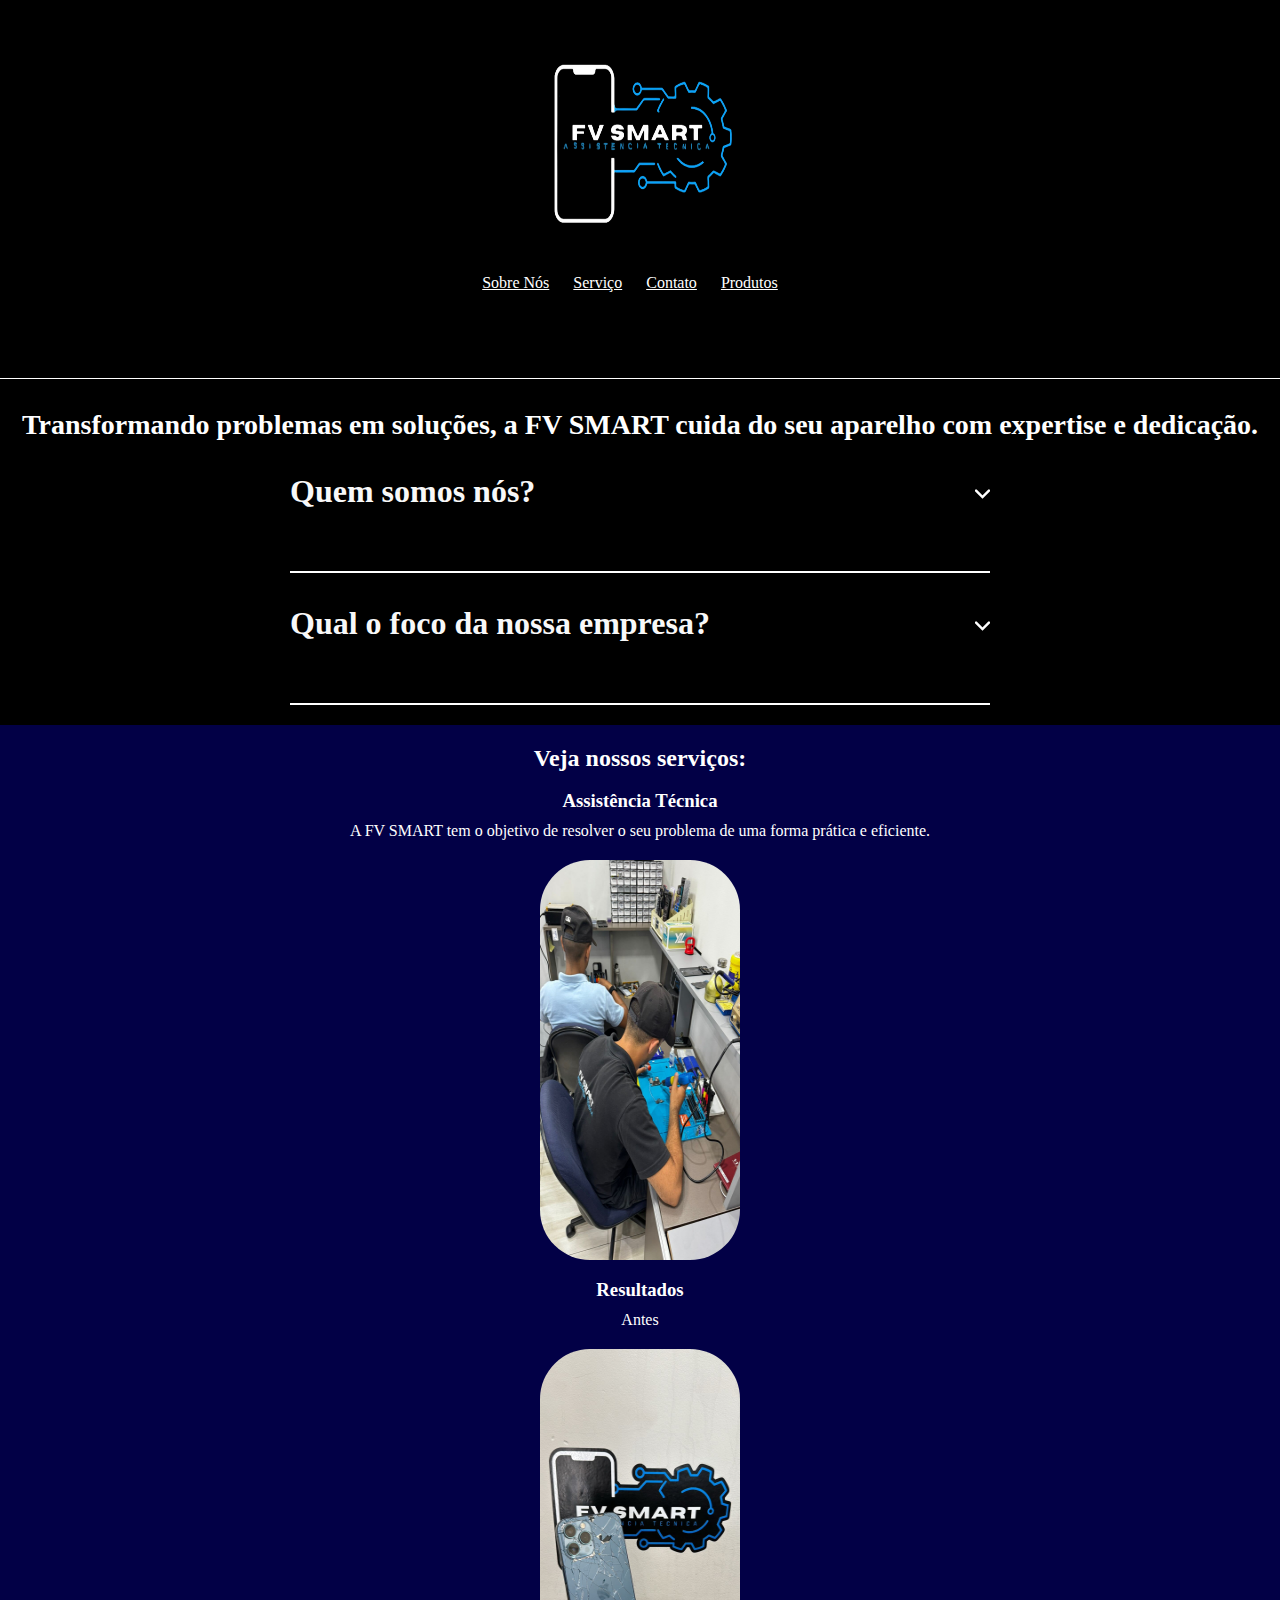
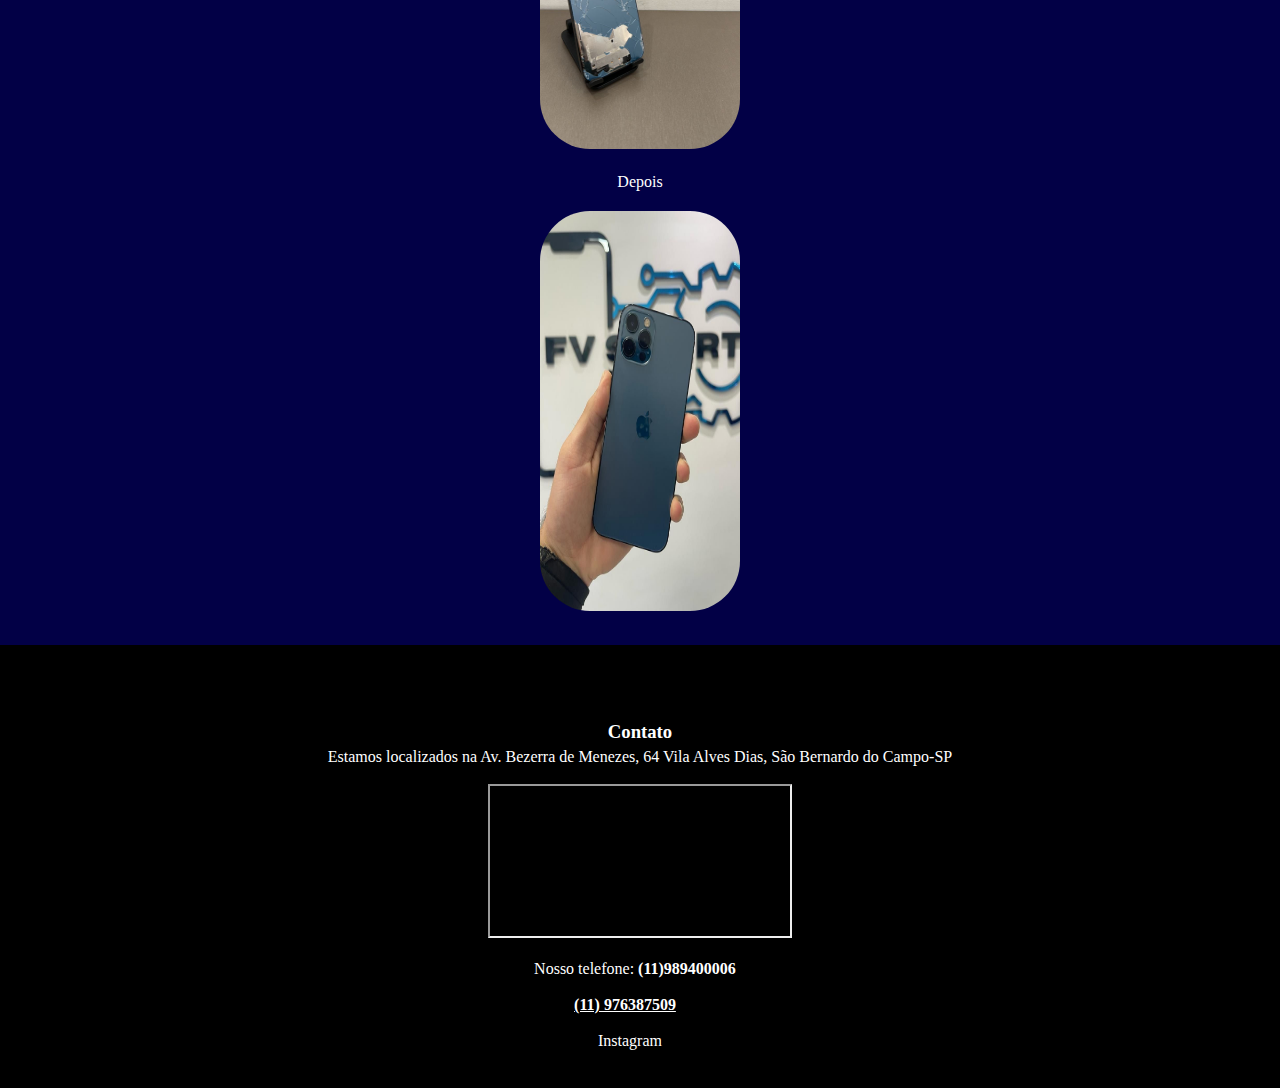
==== index.html @ 4a10a8ff "Atualizar o index.html" ====
<!DOCTYPE html>
<html lang="pt-br">
    <head>
        <meta charset="UTF-8">
        <meta name="viewport" content="width=device-width, initial-scale=1.0">
        <meta name="description" content="A melhor padaria da região!">
        <title> Fv SMART</title>
        <link rel="stylesheet" href="estilo.css">
    </head>
    <link rel="stylesheet" href="https://cdnjs.cloudflare.com/ajax/libs/font-awesome/6.2.1/css/all.min.css" integrity="sha512-MV7K8+y+gLIBoVD59lQIYicR65iaqukzvf/nwasF0nqhPay5w/9lJmVM2hMDcnK1OnMGCdVK+iQrJ7lzPJQd1w==" crossorigin="anonymous" referrerpolicy="no-referrer" />
    <link rel="stylesheet" href="https://fontawesome.com/icons/envelopes-bulk?f=classic&s=solid" integrity="sha512-MV7K8+y+gLIBoVD59lQIYicR65iaqukzvf/nwasF0nqhPay5w/9lJmVM2hMDcnK1OnMGCdVK+iQrJ7lzPJQd1w==" crossorigin="anonymous" referrerpolicy="no-referrer" />
    <body>

        <div class="header">
            <img src="imagem/logo_n.png" alt="logo" class="logo">
            <p>
                <a href="#sobre">Sobre Nós</a>
                <a href="#serviço">Serviço</a>
                <a href="#contato">Contato</a>
                <a href="./prod.html">Produtos<a>
            </p>
        </div>

        <div id="sobre">
            
                <section>
                        <h1>Transformando problemas em soluções, a FV SMART cuida do seu aparelho com expertise e dedicação.</h1>
                    </div>
                      <div class="faq">
                      <div class="question">
                          <h3>Quem somos nós?</h3>
                          <svg width="15" height="10" viewBox="0 0  42 25">
                              <path  
                              d="M3 3L21 21L39 3"
                              stroke="white"
                              stroke-width="7"
                              stroke-linecap="round"
                              />
                              </svg>
                      </div>
                      <div class="answer">
                        <p>FV smart é uma empresa de assistência técnica, onde estamos preparados e dispostos a atender a necessidade do nosso cliente, com profissionais especializados, equipamentos e ferramentas da melhor qualidade do mercado!</p>
                        <br>
                      </div>
                      </div>
                      
                      <div class="faq">
                        <div class="question">
                            <h3>Qual o foco da nossa empresa?</h3>
                            <svg width="15" height="10" viewBox="0 0  42 25">
                                <path  
                                d="M3 3L21 21L39 3"
                                stroke="white"
                                stroke-width="7"
                                stroke-linecap="round"
                                />
                                </svg>
                        </div>
                        <div class="answer">
                          <p>Nossa empresa prioriza atender a necessidade do nosso cliente, visando a qualidade e compromisso, pois estamos aqui para realizar sonhos e até cocertar-los 🔬. </p>
                          <br>
                        </div>
                        </div>
                </section></h1>
        </div>

        <div id="serviço">
            <h2>Veja nossos serviços:</h2><br>
            <h3>Assistência Técnica</h3>
            <p>A FV SMART tem o objetivo de resolver o seu problema de uma forma prática e eficiente.</p>
            <div class="acd">
            <img src="imagem/trab1.jpg"  class="acd">
        </div>
            <div class="acd">
                <h3>Resultados
            </h3>
                <p> Antes</p>
                <img src="imagem/antes.png"  class="acd">
                <p> Depois<p>
                <img src="imagem/depois.png"  class="acd">
            </div>
            
        </div>

        <div id="contato">
            <h3>Contato</h3>
            <p>Estamos localizados na Av. Bezerra de Menezes, 64 Vila Alves Dias, São Bernardo do Campo-SP  </p> <br> 
                <iframe src="https://www.google.com/maps/embed?pb=!1m14!1m8!1m3!1d3652.8738125416!2d-46.58580017089844!3d-23.71619987487793!3m2!1i1024!2i768!4f13.1!3m3!1m2!1s0x94ce43c57c3898e7%3A0x2863aeef475003f!2sFV%20Smart%20Assist%C3%AAncia%20T%C3%A9cnica%20e%20Acess%C3%B3rios!5e0!3m2!1spt-BR!2sbr!4v1692829363973!5m2!1spt-BR!2sbr"></iframe><br><br>
            <p>Nosso telefone: <span>(11)989400006  </span>  <a href="https://api.whatsapp.com/send/?phone=5511989400006&text=Ola+FV+SMART+Assistência+Técnica&type=phone_number&app_absent=0" target="_blank"><i class="fa-brands fa-whatsapp" style="color: #63E6BE;"></i>
               <br><br>
               <span>(11) 976387509</span><a href="https://api.whatsapp.com/send/?phone=5511976387509&text=Ola+FV+SMART+Assistência+Técnica&type=phone_number&app_absent=0" target="_blank"><i class="fa-brands fa-whatsapp" style="color: #63E6BE;"></i></i></a>
            </p><br>
            <p>Instagram <a href="https://www.instagram.com/fv_smart/"target="_blank"><i class="fa-brands fa-instagram" style="color: #db2448;"></i></a></p><br>

    </body>
    <script src="JS/sobre.js"></script>
</html>
---- estilo.css ----
* {
    padding: 0;
    margin: 0;
   
 }

body {
    margin: 0;
    background-color: #000000;
    font-family: Tahoma;
}
@media (max-width: 600px){
    .body{
      max-width: 300px;
    }
}


div{
    
    margin: 20px auto;
    text-align: center;
    /* border: solid; */
    color: #fff;
}
@media (max-width: 600px){
    div{
      max-width: 300px;
    }
}

.header img{
    width: 300px;
    
}

a{
    padding: 10px;
    color: rgb(255, 255, 255);
    margin-bottom: 50px;
}

h1{
    padding-top: 30px;
    margin-top: 30px;
    margin-bottom: 0;
    font-size: 28px;
    border-top: 1px solid #fff;
}

#sobre h2{
    font-size: 24px;
    font-weight: normal;
    margin: 10px 10px 15px 10px;
    color: rgb(255, 255, 255);
}

#sobre img{
    width: inherit;
}

#sobre h2{
    color: #ffffff;
}

#serviço{
    background-color: #020046;
    color: #fff;
    padding: 20px 0px 10px 0px;
}

#serviço img{
    width: 200px;
}

#serviço p{
   
    line-height: 28px;
}

img{
    border-radius: 2px;
}

h3{
    margin-bottom: 5px;
}

span{
    font-weight: bold;
}
.contato{
    background-color: #020046;
}
.logo{
   
    height: 250px;
    width: 400px;
    ;}
    @media (max-width: 600px){
      .logo{
        height: 250px;
        width: 600px;
      }
 }
 .title {
    font-size: 3rem;
    margin: 8rem 10rem;
    color: #fff;
    display: flex;
    flex-direction: column;
    align-items: center;

    
}
.faq{
    max-width: 700px;
    margin-top: 2rem;
    padding-bottom: 1rem;
    border-bottom: 2px solid rgb(255, 255, 255);
    cursor: pointer;
    align-items: center; }
    @media (max-width: 600px){
        .faq{
          max-width: 200px;
        }
}

.question{
    display: flex;
    justify-content: space-between;
    align-items: center;
    color: #f8f8f8;}
    @media (max-width: 600px){
        .question{
          max-width: 200px;
        }
}

.question h3{
    font-size: 2.0rem;
}
.answer {
max-height: 0;
overflow: hidden;
transform: max-height 1.4s ease;
color: #f8f8f8;
align-items: center;}
@media (max-width: 600px){
    .answer{
      max-width: 300px;
      align-items: center;
    }

}
.answer p{
    padding-top: 1rem;
    line-height: 1.6;
    font-size: 1.4rem;
    align-items: center;
    left: -5%;

}

.faq.active .answer
{
    max-height: 1000px;
    animation: fade 1s ease-in-out;
}

.faq.active svg
{
    transform: rotate(180deg);
}
svg
{
transition: transform 0.5s ease-in;
}

@keyframes fade{
    from{
        opacity: 0;
        transform: translateY(-10px);
    }
    to{
        opacity: 1;
        transform: translateY(0px);
    }
}
@keyframes fade{
    from{
        opacity: 0;
        transform: translateY(-10px);
    }
    to{
        opacity: 1;
        transform: translateY(0px);
    }
}
.acd{
    max-width: 540px;
    height: max-content;
    display: table-cell;
    flex-wrap: wrap;
    justify-content: space-between;
    margin: 15px auto;
    border-radius: 10px;
    display: inline;
    
 }
 
 .acd img{
    height: 400px;
    width: 600px;
    border-radius: 50px;
    justify-content: space-between;
 }
    @media (max-width: 600px){
       .acd img{
          height: 400px;
    border-radius: 80px;
    width: 500px;
       }
 }
 .treinador_info_midia{
    width: 50%;
    padding: 12px 0;
    display: flex;
    justify-content: space-around;
    margin: 0 auto;
    font-size: 1.2rem;
    
}
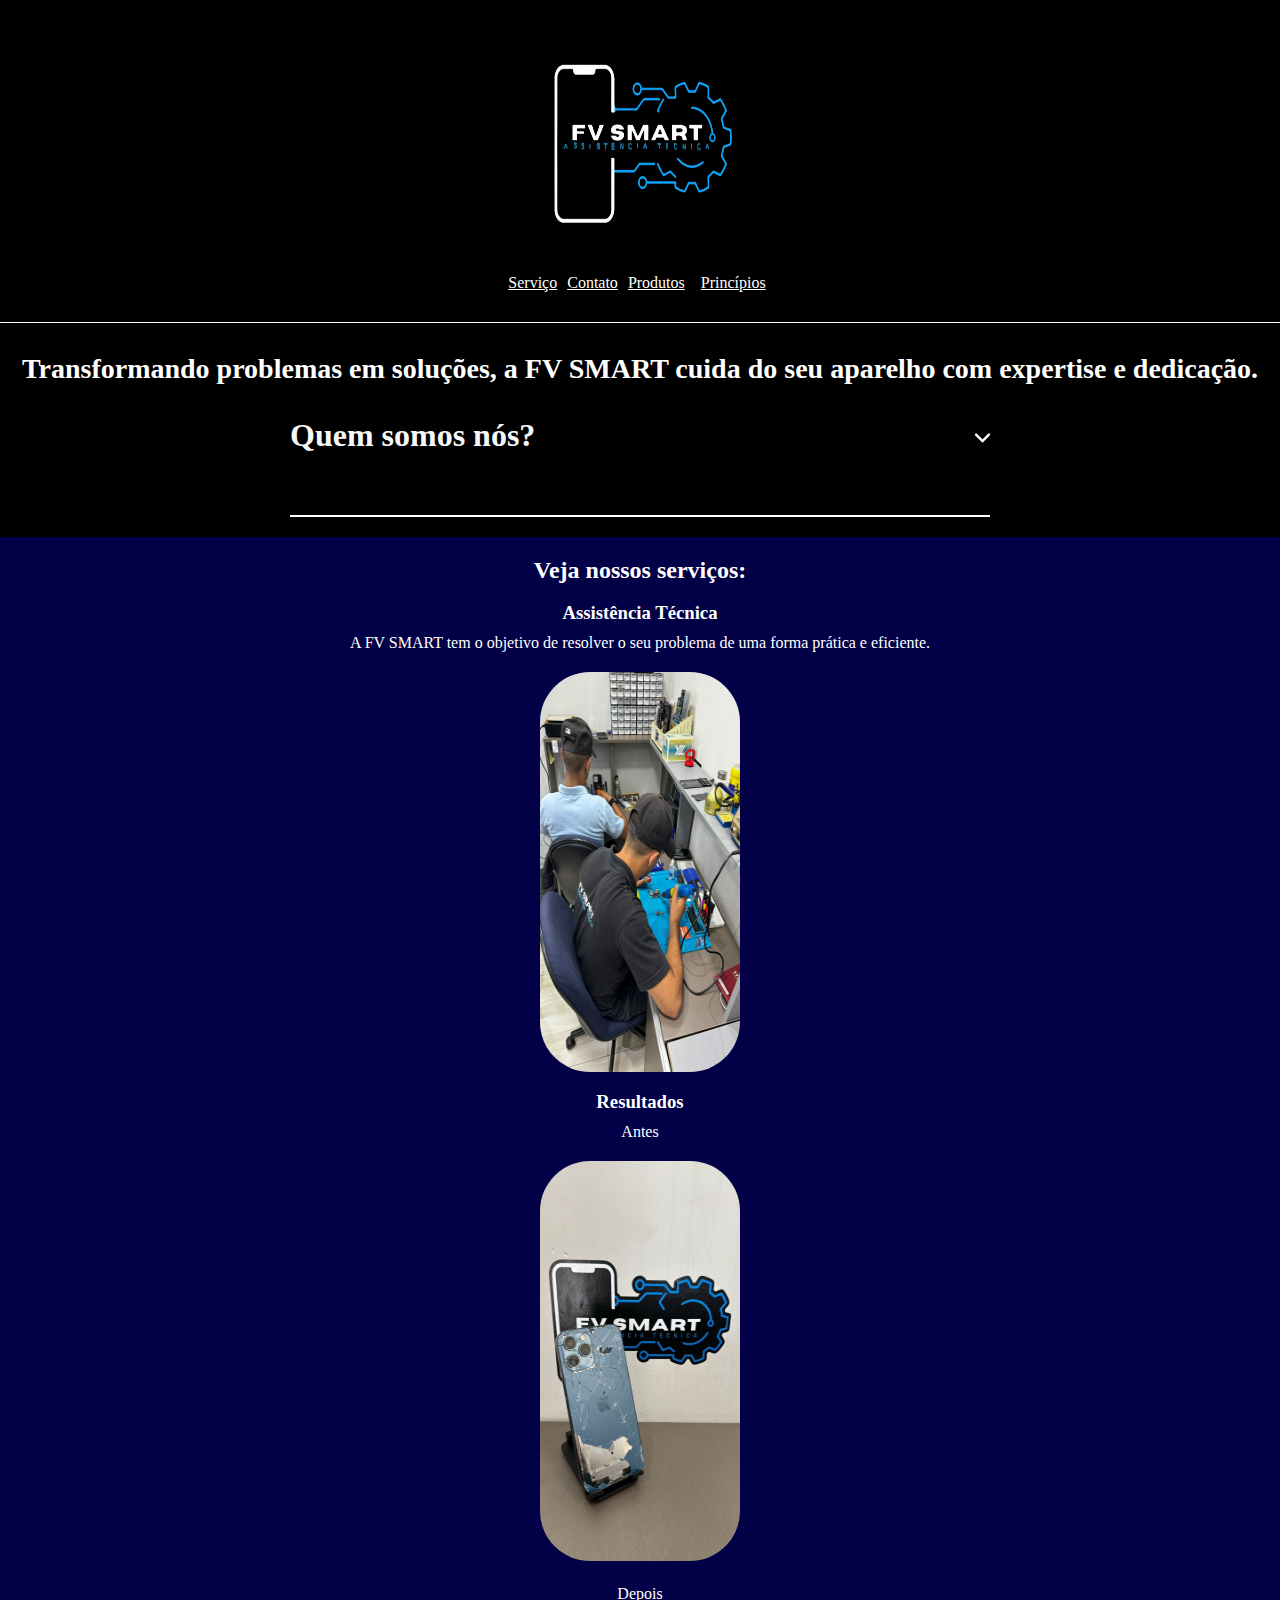
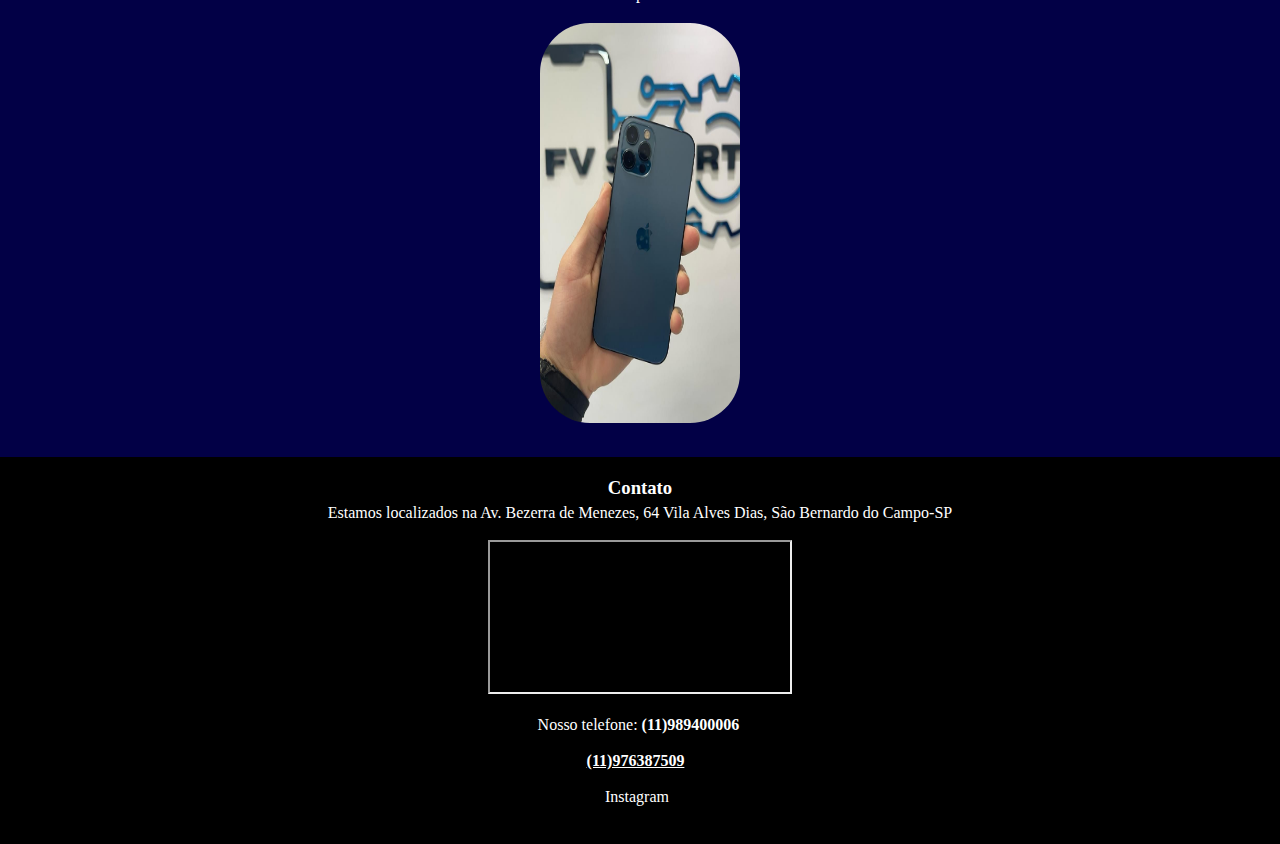
==== commit 7780b144: "Update index.html" ====
--- a/index.html
+++ b/index.html
@@ -14,10 +14,11 @@
         <div class="header">
             <img src="imagem/logo_n.png" alt="logo" class="logo">
             <p>
-                <a href="#sobre">Sobre Nós</a>
+                
                 <a href="#serviço">Serviço</a>
-                <a href="#contato">Contato</a>
-                <a href="./prod.html">Produtos<a>
+                <a href="#contato">Contato</a>
+              <a href="prod.html">Produtos<a>
+                <a href="prin.html">Princípios<a></a>
             </p>
         </div>
 
@@ -44,21 +45,7 @@
                       </div>
                       </div>
                       
-                      <div class="faq">
-                        <div class="question">
-                            <h3>Qual o foco da nossa empresa?</h3>
-                            <svg width="15" height="10" viewBox="0 0  42 25">
-                                <path  
-                                d="M3 3L21 21L39 3"
-                                stroke="white"
-                                stroke-width="7"
-                                stroke-linecap="round"
-                                />
-                                </svg>
-                        </div>
-                        <div class="answer">
-                          <p>Nossa empresa prioriza atender a necessidade do nosso cliente, visando a qualidade e compromisso, pois estamos aqui para realizar sonhos e até cocertar-los 🔬. </p>
-                          <br>
+                      
                         </div>
                         </div>
                 </section></h1>
@@ -88,11 +75,10 @@
                 <iframe src="https://www.google.com/maps/embed?pb=!1m14!1m8!1m3!1d3652.8738125416!2d-46.58580017089844!3d-23.71619987487793!3m2!1i1024!2i768!4f13.1!3m3!1m2!1s0x94ce43c57c3898e7%3A0x2863aeef475003f!2sFV%20Smart%20Assist%C3%AAncia%20T%C3%A9cnica%20e%20Acess%C3%B3rios!5e0!3m2!1spt-BR!2sbr!4v1692829363973!5m2!1spt-BR!2sbr"></iframe><br><br>
             <p>Nosso telefone: <span>(11)989400006  </span>  <a href="https://api.whatsapp.com/send/?phone=5511989400006&text=Ola+FV+SMART+Assistência+Técnica&type=phone_number&app_absent=0" target="_blank"><i class="fa-brands fa-whatsapp" style="color: #63E6BE;"></i>
                <br><br>
-               <span>(11) 976387509</span><a href="https://api.whatsapp.com/send/?phone=5511976387509&text=Ola+FV+SMART+Assistência+Técnica&type=phone_number&app_absent=0" target="_blank"><i class="fa-brands fa-whatsapp" style="color: #63E6BE;"></i></i></a>
+               <span>(11)976387509</span> <a href="https://api.whatsapp.com/send/?phone=5511976387509&text=Ola+FV+SMART+Assistência+Técnica&type=phone_number&app_absent=0" target="_blank"><i class="fa-brands fa-whatsapp" style="color: #63E6BE;"></i></i></a>
             </p><br>
             <p>Instagram <a href="https://www.instagram.com/fv_smart/"target="_blank"><i class="fa-brands fa-instagram" style="color: #db2448;"></i></a></p><br>
 
     </body>
     <script src="JS/sobre.js"></script>
 </html>
-
--- a/estilo.css
+++ b/estilo.css
@@ -7,7 +7,7 @@
 body {
     margin: 0;
     background-color: #000000;
-    font-family: Tahoma;
+    font-family: Montserrat;
 }
 @media (max-width: 600px){
     .body{
@@ -35,11 +35,10 @@
 }
 
 a{
-    padding: 10px;
+    padding: 3px;
     color: rgb(255, 255, 255);
     margin-bottom: 50px;
 }
-
 h1{
     padding-top: 30px;
     margin-top: 30px;
@@ -50,7 +49,8 @@
 
 #sobre h2{
     font-size: 24px;
-    font-weight: normal;
+    font-weight: normal;
+font-family: Montserrat;
     margin: 10px 10px 15px 10px;
     color: rgb(255, 255, 255);
 }
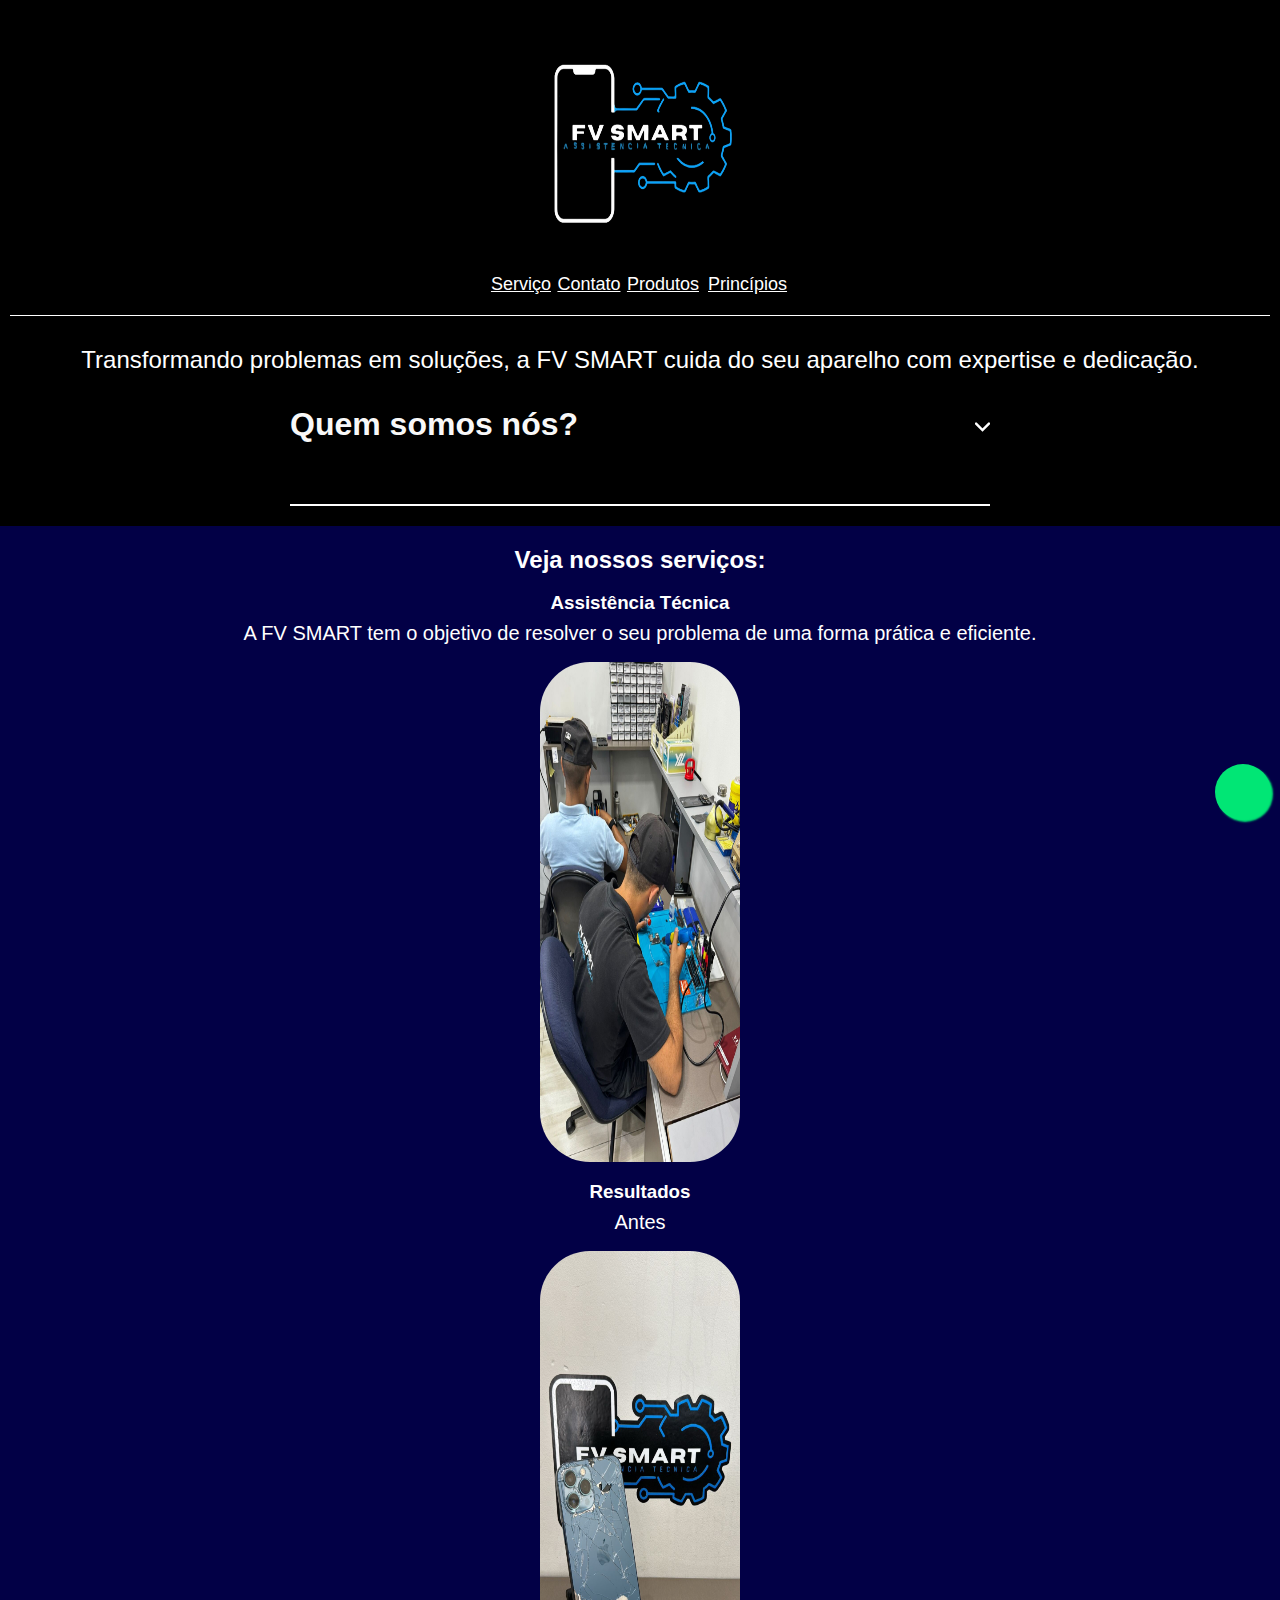
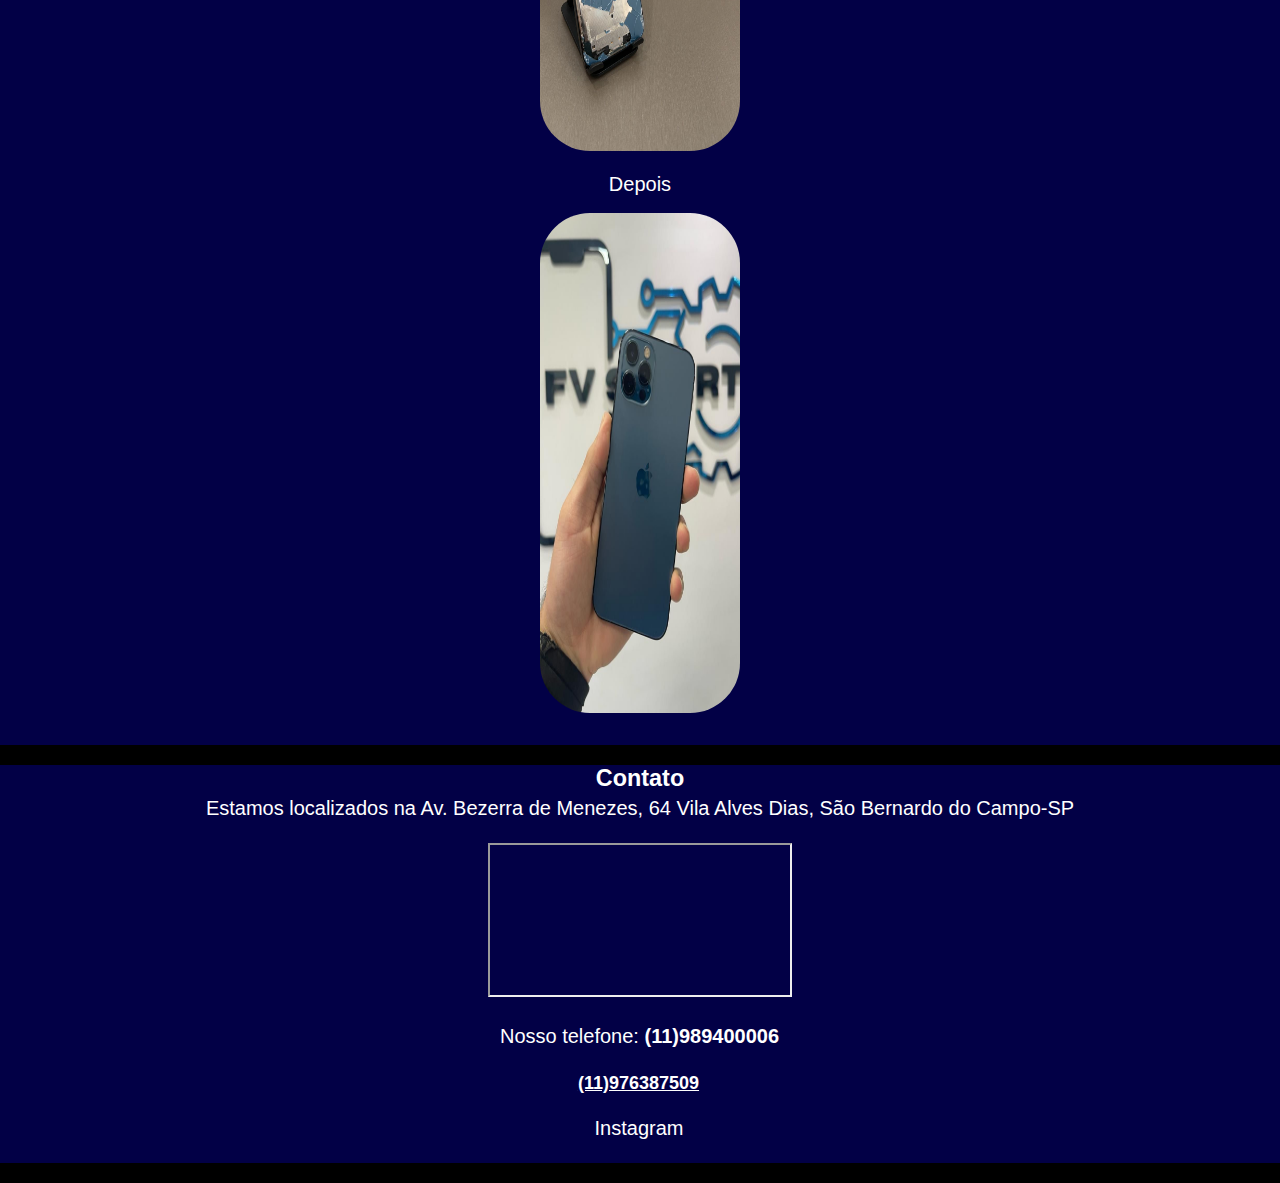
==== commit 61a1464b: "Update index.html" ====
--- a/index.html
+++ b/index.html
@@ -8,6 +8,7 @@
         <link rel="stylesheet" href="estilo.css">
     </head>
     <link rel="stylesheet" href="https://cdnjs.cloudflare.com/ajax/libs/font-awesome/6.2.1/css/all.min.css" integrity="sha512-MV7K8+y+gLIBoVD59lQIYicR65iaqukzvf/nwasF0nqhPay5w/9lJmVM2hMDcnK1OnMGCdVK+iQrJ7lzPJQd1w==" crossorigin="anonymous" referrerpolicy="no-referrer" />
+    
     <link rel="stylesheet" href="https://fontawesome.com/icons/envelopes-bulk?f=classic&s=solid" integrity="sha512-MV7K8+y+gLIBoVD59lQIYicR65iaqukzvf/nwasF0nqhPay5w/9lJmVM2hMDcnK1OnMGCdVK+iQrJ7lzPJQd1w==" crossorigin="anonymous" referrerpolicy="no-referrer" />
     <body>
 
@@ -68,6 +69,19 @@
             </div>
             
         </div>
+        <div class="buttonzap">
+            <a href='https://api.whatsapp.com/send/?phone=5511989400006&text=Ola+FV+SMART+Assistência+Técnica&type=phone_number&app_absent=0'class="icon" target='_blank'><i class="fab fa-whatsapp"></i></a>
+          </div>
+
+
+
+
+            </a>
+
+        </div>
+
+
+
 
         <div id="contato">
             <h3>Contato</h3>
--- a/estilo.css
+++ b/estilo.css
@@ -7,7 +7,8 @@
 body {
     margin: 0;
     background-color: #000000;
-    font-family: Montserrat;
+    font-family: Montserrat, "Open Sans", Helvetica, Arial, sans-serif;
+
 }
 @media (max-width: 600px){
     .body{
@@ -22,7 +23,9 @@
     text-align: center;
     /* border: solid; */
     color: #fff;
-}
+    font-family: Montserrat, "Open Sans", Helvetica, Arial, sans-serif;
+}
+
 @media (max-width: 600px){
     div{
       max-width: 300px;
@@ -35,9 +38,12 @@
 }
 
 a{
-    padding: 3px;
+    padding: 1px;
     color: rgb(255, 255, 255);
-    margin-bottom: 50px;
+    margin-bottom: 20px;
+    font-size: 18px;
+    font-family: Montserrat, "Open Sans", Helvetica, Arial, sans-serif;
+
 }
 h1{
     padding-top: 30px;
@@ -45,14 +51,17 @@
     margin-bottom: 0;
     font-size: 28px;
     border-top: 1px solid #fff;
-}
-
-#sobre h2{
+    font-family: Montserrat, "Open Sans", Helvetica, Arial, sans-serif;
+}
+
+
+#sobre h1{
     font-size: 24px;
-    font-weight: normal;
-font-family: Montserrat;
+    font-weight: normal;
     margin: 10px 10px 15px 10px;
     color: rgb(255, 255, 255);
+    font-family: Montserrat, "Open Sans", Helvetica, Arial, sans-serif;
+
 }
 
 #sobre img{
@@ -61,21 +70,27 @@
 
 #sobre h2{
     color: #ffffff;
+    font-family: Montserrat, "Open Sans", Helvetica, Arial, sans-serif;
 }
 
 #serviço{
     background-color: #020046;
     color: #fff;
     padding: 20px 0px 10px 0px;
+    font-family: Montserrat, "Open Sans", Helvetica, Arial, sans-serif;
 }
 
 #serviço img{
-    width: 200px;
-}
+    width: 600px;}
+    #serviço img{
+        width: 200px;
+     }
+
 
 #serviço p{
-   
+    font-family: Montserrat, "Open Sans", Helvetica, Arial, sans-serif;
     line-height: 28px;
+    font-size: 20px;
 }
 
 img{
@@ -89,8 +104,11 @@
 span{
     font-weight: bold;
 }
-.contato{
+
+#contato{
     background-color: #020046;
+    font-family: Montserrat, "Open Sans", Helvetica, Arial, sans-serif;
+    font-size: 20px;
 }
 .logo{
    
@@ -110,6 +128,7 @@
     display: flex;
     flex-direction: column;
     align-items: center;
+    font-family: Montserrat, "Open Sans", Helvetica, Arial, sans-serif;
 
     
 }
@@ -119,7 +138,8 @@
     padding-bottom: 1rem;
     border-bottom: 2px solid rgb(255, 255, 255);
     cursor: pointer;
-    align-items: center; }
+    align-items: center; 
+    font-family: Montserrat, "Open Sans", Helvetica, Arial, sans-serif;}
     @media (max-width: 600px){
         .faq{
           max-width: 200px;
@@ -130,7 +150,8 @@
     display: flex;
     justify-content: space-between;
     align-items: center;
-    color: #f8f8f8;}
+    color: #f8f8f8;
+    font-family: Montserrat, "Open Sans", Helvetica, Arial, sans-serif;}
     @media (max-width: 600px){
         .question{
           max-width: 200px;
@@ -139,6 +160,7 @@
 
 .question h3{
     font-size: 2.0rem;
+    font-family: Montserrat, "Open Sans", Helvetica, Arial, sans-serif;     
 }
 .answer {
 max-height: 0;
@@ -210,7 +232,7 @@
  }
  
  .acd img{
-    height: 400px;
+    height: 500px;
     width: 600px;
     border-radius: 50px;
     justify-content: space-between;
@@ -231,3 +253,317 @@
     font-size: 1.2rem;
     
 }
+
+
+
+.icon {
+    position: fixed;
+    bottom: 60px;
+    right: 9px;
+    font-size: 30px;
+    background-color: #01e675;
+    color: #ffffff;
+    border-radius: 50%;
+    padding: 3px;
+    width: 50px;
+    height: 50px;
+    text-align: center;
+    text-decoration: none;
+    z-index: 100;
+    box-shadow: 2px 2px 2px #01e675;
+  }
+  
+  .icon .fab{
+    padding-top: 9px;
+  }
+  
+  .icon:hover{
+    background-color: #01e675;
+    color: #029e3b;
+    font-weight: 900;
+    box-shadow: 2px 2px 20px #5fe690;
+  }* {
+    padding: 0;
+    margin: 0;
+   
+ }
+
+body {
+    margin: 0;
+    background-color: #000000;
+    font-family: Montserrat, "Open Sans", Helvetica, Arial, sans-serif;
+
+}
+@media (max-width: 600px){
+    .body{
+      max-width: 300px;
+    }
+}
+
+
+div{
+    
+    margin: 20px auto;
+    text-align: center;
+    /* border: solid; */
+    color: #fff;
+    font-family: Montserrat, "Open Sans", Helvetica, Arial, sans-serif;
+}
+
+@media (max-width: 600px){
+    div{
+      max-width: 300px;
+    }
+}
+
+.header img{
+    width: 300px;
+    
+}
+
+a{
+    padding: 1px;
+    color: rgb(255, 255, 255);
+    margin-bottom: 20px;
+    font-size: 18px;
+    font-family: Montserrat, "Open Sans", Helvetica, Arial, sans-serif;
+
+}
+h1{
+    padding-top: 30px;
+    margin-top: 30px;
+    margin-bottom: 0;
+    font-size: 28px;
+    border-top: 1px solid #fff;
+    font-family: Montserrat, "Open Sans", Helvetica, Arial, sans-serif;
+}
+
+
+#sobre h1{
+    font-size: 24px;
+    font-weight: normal;
+    margin: 10px 10px 15px 10px;
+    color: rgb(255, 255, 255);
+    font-family: Montserrat, "Open Sans", Helvetica, Arial, sans-serif;
+
+}
+
+#sobre img{
+    width: inherit;
+}
+
+#sobre h2{
+    color: #ffffff;
+    font-family: Montserrat, "Open Sans", Helvetica, Arial, sans-serif;
+}
+
+#serviço{
+    background-color: #020046;
+    color: #fff;
+    padding: 20px 0px 10px 0px;
+    font-family: Montserrat, "Open Sans", Helvetica, Arial, sans-serif;
+}
+
+#serviço img{
+    width: 600px;}
+    #serviço img{
+        width: 200px;
+     }
+
+
+#serviço p{
+    font-family: Montserrat, "Open Sans", Helvetica, Arial, sans-serif;
+    line-height: 28px;
+    font-size: 20px;
+}
+
+img{
+    border-radius: 2px;
+}
+
+h3{
+    margin-bottom: 5px;
+}
+
+span{
+    font-weight: bold;
+}
+
+#contato{
+    background-color: #020046;
+    font-family: Montserrat, "Open Sans", Helvetica, Arial, sans-serif;
+    font-size: 20px;
+}
+.logo{
+   
+    height: 250px;
+    width: 400px;
+    ;}
+    @media (max-width: 600px){
+      .logo{
+        height: 250px;
+        width: 600px;
+      }
+ }
+ .title {
+    font-size: 3rem;
+    margin: 8rem 10rem;
+    color: #fff;
+    display: flex;
+    flex-direction: column;
+    align-items: center;
+    font-family: Montserrat, "Open Sans", Helvetica, Arial, sans-serif;
+
+    
+}
+.faq{
+    max-width: 700px;
+    margin-top: 2rem;
+    padding-bottom: 1rem;
+    border-bottom: 2px solid rgb(255, 255, 255);
+    cursor: pointer;
+    align-items: center; 
+    font-family: Montserrat, "Open Sans", Helvetica, Arial, sans-serif;}
+    @media (max-width: 600px){
+        .faq{
+          max-width: 200px;
+        }
+}
+
+.question{
+    display: flex;
+    justify-content: space-between;
+    align-items: center;
+    color: #f8f8f8;
+    font-family: Montserrat, "Open Sans", Helvetica, Arial, sans-serif;}
+    @media (max-width: 600px){
+        .question{
+          max-width: 200px;
+        }
+}
+
+.question h3{
+    font-size: 2.0rem;
+    font-family: Montserrat, "Open Sans", Helvetica, Arial, sans-serif;     
+}
+.answer {
+max-height: 0;
+overflow: hidden;
+transform: max-height 1.4s ease;
+color: #f8f8f8;
+align-items: center;}
+@media (max-width: 600px){
+    .answer{
+      max-width: 300px;
+      align-items: center;
+    }
+
+}
+.answer p{
+    padding-top: 1rem;
+    line-height: 1.6;
+    font-size: 1.4rem;
+    align-items: center;
+    left: -5%;
+
+}
+
+.faq.active .answer
+{
+    max-height: 1000px;
+    animation: fade 1s ease-in-out;
+}
+
+.faq.active svg
+{
+    transform: rotate(180deg);
+}
+svg
+{
+transition: transform 0.5s ease-in;
+}
+
+@keyframes fade{
+    from{
+        opacity: 0;
+        transform: translateY(-10px);
+    }
+    to{
+        opacity: 1;
+        transform: translateY(0px);
+    }
+}
+@keyframes fade{
+    from{
+        opacity: 0;
+        transform: translateY(-10px);
+    }
+    to{
+        opacity: 1;
+        transform: translateY(0px);
+    }
+}
+.acd{
+    max-width: 540px;
+    height: max-content;
+    display: table-cell;
+    flex-wrap: wrap;
+    justify-content: space-between;
+    margin: 15px auto;
+    border-radius: 10px;
+    display: inline;
+    
+ }
+ 
+ .acd img{
+    height: 500px;
+    width: 600px;
+    border-radius: 50px;
+    justify-content: space-between;
+ }
+    @media (max-width: 600px){
+       .acd img{
+          height: 400px;
+    border-radius: 80px;
+    width: 500px;
+       }
+ }
+ .treinador_info_midia{
+    width: 50%;
+    padding: 12px 0;
+    display: flex;
+    justify-content: space-around;
+    margin: 0 auto;
+    font-size: 1.2rem;
+    
+}
+
+
+
+.icon {
+    position: fixed;
+    bottom: 60px;
+    right: 9px;
+    font-size: 30px;
+    background-color: #01e675;
+    color: #ffffff;
+    border-radius: 50%;
+    padding: 3px;
+    width: 50px;
+    height: 50px;
+    text-align: center;
+    text-decoration: none;
+    z-index: 100;
+    box-shadow: 2px 2px 2px #01e675;
+  }
+  
+  .icon .fab{
+    padding-top: 9px;
+  }
+  
+  .icon:hover{
+    background-color: #01e675;
+    color: #029e3b;
+    font-weight: 900;
+    box-shadow: 2px 2px 20px #5fe690;
+  }
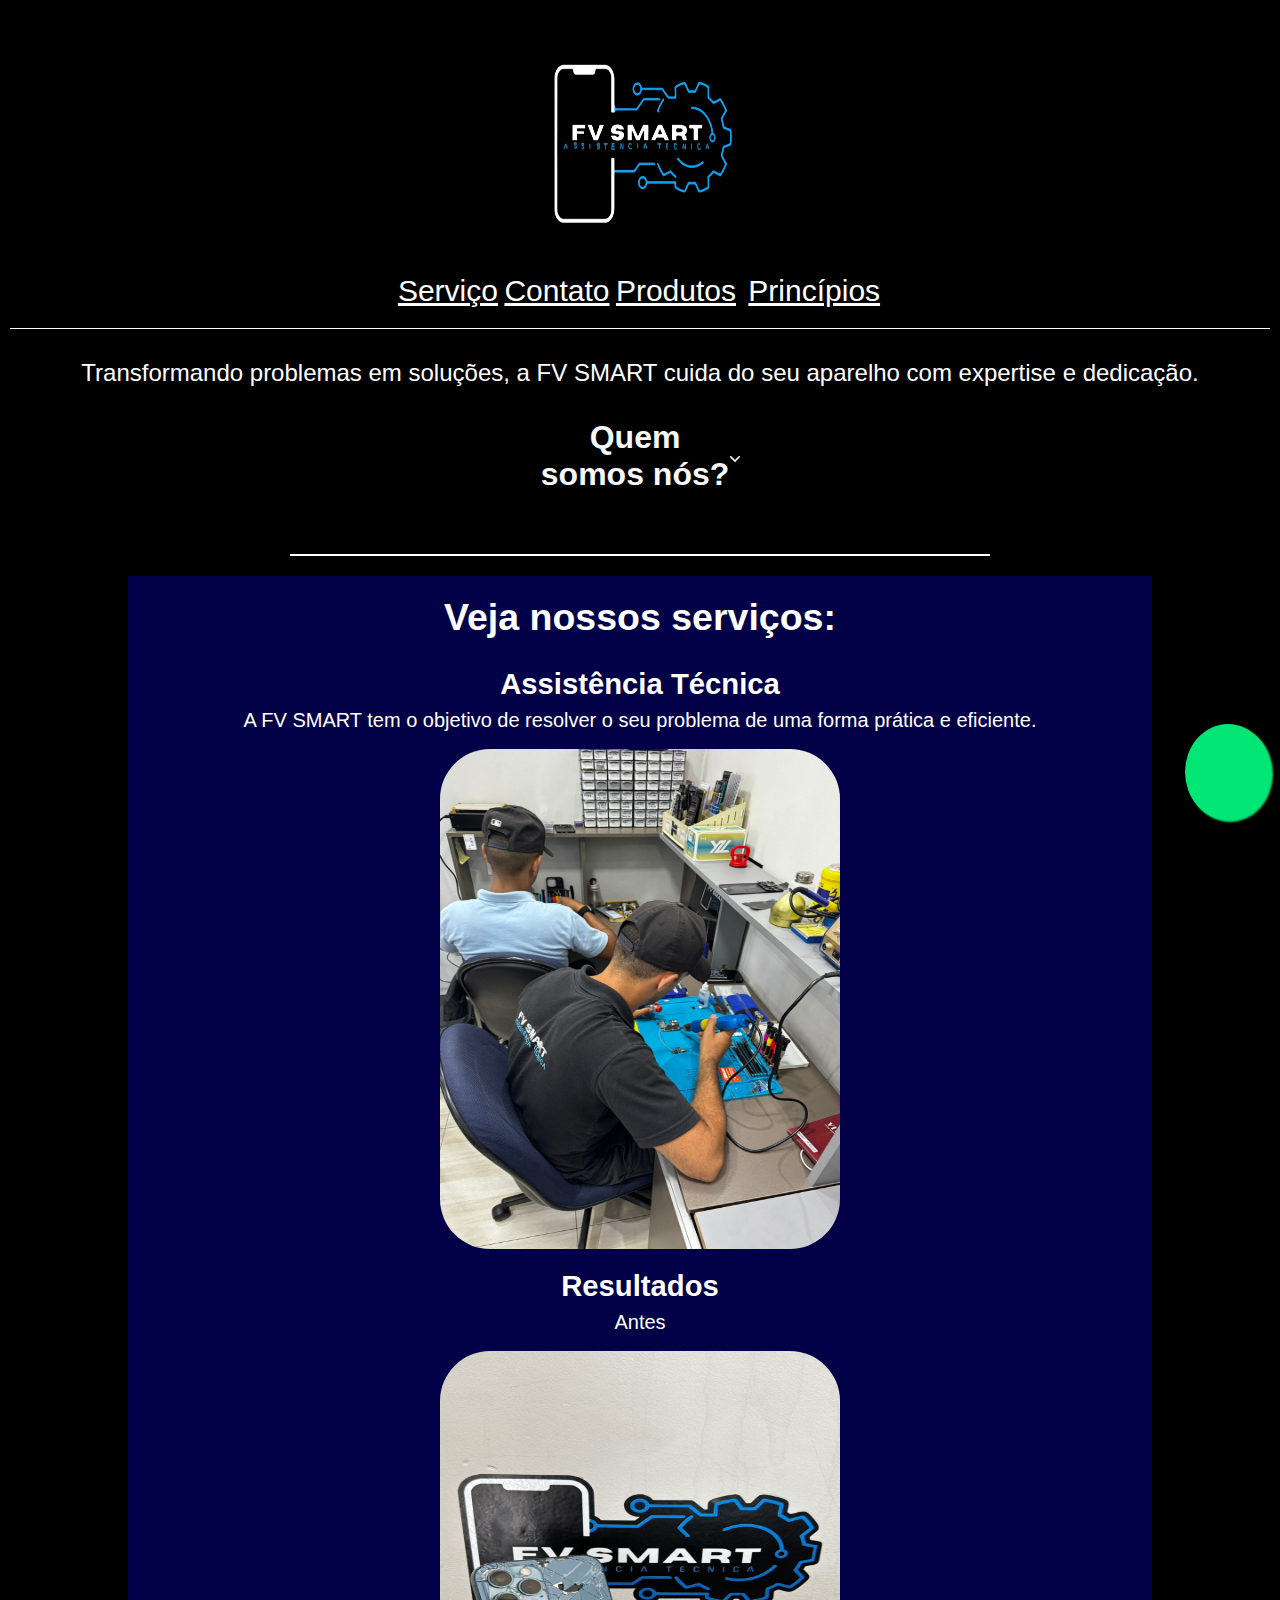
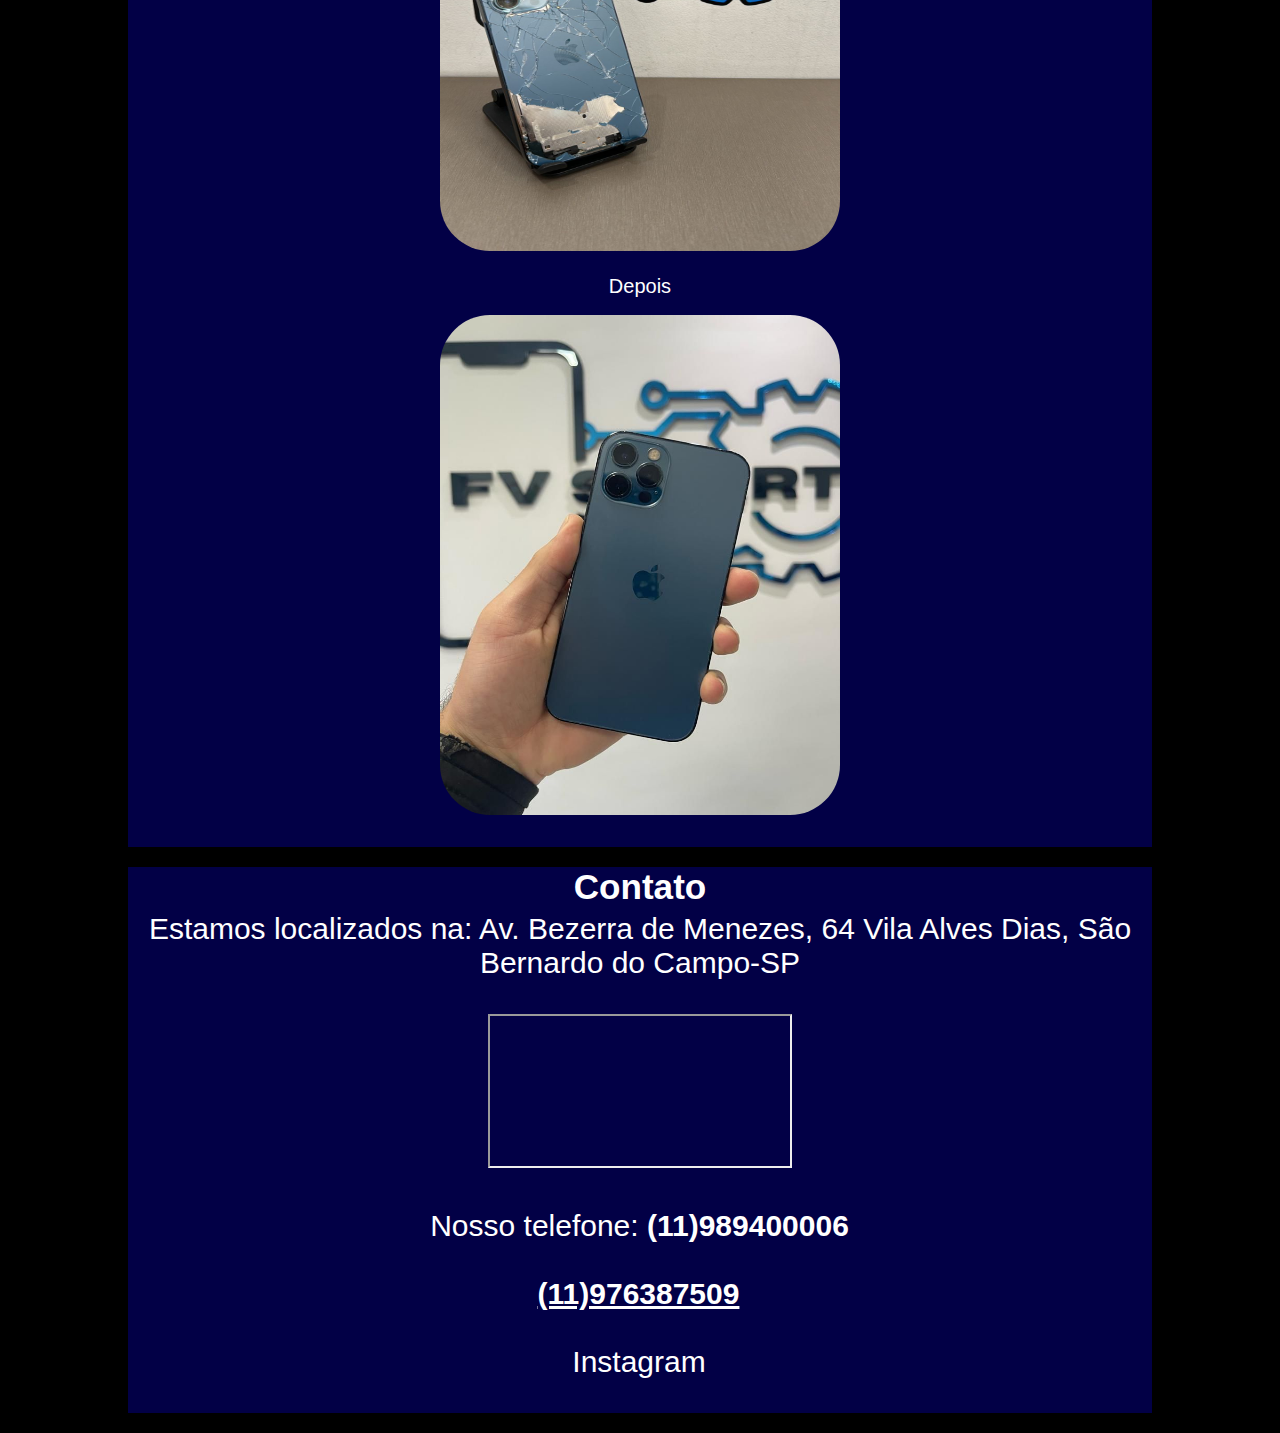
==== commit 0f00eb55: "Update index.html" ====
--- a/index.html
+++ b/index.html
@@ -85,7 +85,7 @@
 
         <div id="contato">
             <h3>Contato</h3>
-            <p>Estamos localizados na Av. Bezerra de Menezes, 64 Vila Alves Dias, São Bernardo do Campo-SP  </p> <br> 
+            <p>Estamos localizados na: Av. Bezerra de Menezes, 64 Vila Alves Dias, São Bernardo do Campo-SP  </p> <br> 
                 <iframe src="https://www.google.com/maps/embed?pb=!1m14!1m8!1m3!1d3652.8738125416!2d-46.58580017089844!3d-23.71619987487793!3m2!1i1024!2i768!4f13.1!3m3!1m2!1s0x94ce43c57c3898e7%3A0x2863aeef475003f!2sFV%20Smart%20Assist%C3%AAncia%20T%C3%A9cnica%20e%20Acess%C3%B3rios!5e0!3m2!1spt-BR!2sbr!4v1692829363973!5m2!1spt-BR!2sbr"></iframe><br><br>
             <p>Nosso telefone: <span>(11)989400006  </span>  <a href="https://api.whatsapp.com/send/?phone=5511989400006&text=Ola+FV+SMART+Assistência+Técnica&type=phone_number&app_absent=0" target="_blank"><i class="fa-brands fa-whatsapp" style="color: #63E6BE;"></i>
                <br><br>
--- a/estilo.css
+++ b/estilo.css
@@ -10,10 +10,11 @@
     font-family: Montserrat, "Open Sans", Helvetica, Arial, sans-serif;
 
 }
-@media (max-width: 600px){
+@media (max-width: 800px){
     .body{
       max-width: 300px;
     }
+
 }
 
 
@@ -26,12 +27,16 @@
     font-family: Montserrat, "Open Sans", Helvetica, Arial, sans-serif;
 }
 
-@media (max-width: 600px){
+@media (max-width: 800px){
     div{
       max-width: 300px;
     }
-}
-
+    @media (min-width: 801px){
+        div{
+          max-width: 500px;
+        }
+}
+}
 .header img{
     width: 300px;
     
@@ -42,9 +47,15 @@
     color: rgb(255, 255, 255);
     margin-bottom: 20px;
     font-size: 18px;
-    font-family: Montserrat, "Open Sans", Helvetica, Arial, sans-serif;
-
-}
+    font-family: Montserrat, "Open Sans", Helvetica, Arial, sans-serif;}
+
+    @media (min-width: 801px){
+        a{
+          font-size: 30px;
+        }
+}
+
+
 h1{
     padding-top: 30px;
     margin-top: 30px;
@@ -77,20 +88,31 @@
     background-color: #020046;
     color: #fff;
     padding: 20px 0px 10px 0px;
-    font-family: Montserrat, "Open Sans", Helvetica, Arial, sans-serif;
-}
-
-#serviço img{
-    width: 600px;}
+    font-family: Montserrat, "Open Sans", Helvetica, Arial, sans-serif;}
+    
+    @media (min-width: 801px){
+        #serviço{
+          width: 80%;
+        }
+}
+
     #serviço img{
         width: 200px;
      }
-
+     @media (min-width: 801px){
+        #serviço img{
+          width: 400px;
+        }
+    }
 
 #serviço p{
     font-family: Montserrat, "Open Sans", Helvetica, Arial, sans-serif;
     line-height: 28px;
-    font-size: 20px;
+    font-size: 20px;}
+    @media (min-width: 801px){
+        #serviço{
+         font-size: 25px;
+        }
 }
 
 img{
@@ -108,14 +130,19 @@
 #contato{
     background-color: #020046;
     font-family: Montserrat, "Open Sans", Helvetica, Arial, sans-serif;
-    font-size: 20px;
+    font-size: 20px;}
+    @media (min-width: 801px){
+        #contato{
+          width: 80%;
+         font-size: 30px;
+        }
 }
 .logo{
    
     height: 250px;
     width: 400px;
     ;}
-    @media (max-width: 600px){
+    @media (max-width: 800px){
       .logo{
         height: 250px;
         width: 600px;
@@ -140,7 +167,7 @@
     cursor: pointer;
     align-items: center; 
     font-family: Montserrat, "Open Sans", Helvetica, Arial, sans-serif;}
-    @media (max-width: 600px){
+    @media (max-width: 00px){
         .faq{
           max-width: 200px;
         }
@@ -152,7 +179,7 @@
     align-items: center;
     color: #f8f8f8;
     font-family: Montserrat, "Open Sans", Helvetica, Arial, sans-serif;}
-    @media (max-width: 600px){
+    @media (min-width: 800px){
         .question{
           max-width: 200px;
         }
@@ -253,6 +280,7 @@
     font-size: 1.2rem;
     
 }
+
 
 
 
@@ -270,295 +298,20 @@
     text-align: center;
     text-decoration: none;
     z-index: 100;
-    box-shadow: 2px 2px 2px #01e675;
+    box-shadow: 2px 2px 2px #01e675;} 
+    @media (min-width: 700px){
+        .icon{
+          width: 80px;
+          height: 90px;
+        }
   }
   
   .icon .fab{
-    padding-top: 9px;
-  }
-  
-  .icon:hover{
-    background-color: #01e675;
-    color: #029e3b;
-    font-weight: 900;
-    box-shadow: 2px 2px 20px #5fe690;
-  }* {
-    padding: 0;
-    margin: 0;
-   
- }
-
-body {
-    margin: 0;
-    background-color: #000000;
-    font-family: Montserrat, "Open Sans", Helvetica, Arial, sans-serif;
-
-}
-@media (max-width: 600px){
-    .body{
-      max-width: 300px;
-    }
-}
-
-
-div{
-    
-    margin: 20px auto;
-    text-align: center;
-    /* border: solid; */
-    color: #fff;
-    font-family: Montserrat, "Open Sans", Helvetica, Arial, sans-serif;
-}
-
-@media (max-width: 600px){
-    div{
-      max-width: 300px;
-    }
-}
-
-.header img{
-    width: 300px;
-    
-}
-
-a{
-    padding: 1px;
-    color: rgb(255, 255, 255);
-    margin-bottom: 20px;
-    font-size: 18px;
-    font-family: Montserrat, "Open Sans", Helvetica, Arial, sans-serif;
-
-}
-h1{
-    padding-top: 30px;
-    margin-top: 30px;
-    margin-bottom: 0;
-    font-size: 28px;
-    border-top: 1px solid #fff;
-    font-family: Montserrat, "Open Sans", Helvetica, Arial, sans-serif;
-}
-
-
-#sobre h1{
-    font-size: 24px;
-    font-weight: normal;
-    margin: 10px 10px 15px 10px;
-    color: rgb(255, 255, 255);
-    font-family: Montserrat, "Open Sans", Helvetica, Arial, sans-serif;
-
-}
-
-#sobre img{
-    width: inherit;
-}
-
-#sobre h2{
-    color: #ffffff;
-    font-family: Montserrat, "Open Sans", Helvetica, Arial, sans-serif;
-}
-
-#serviço{
-    background-color: #020046;
-    color: #fff;
-    padding: 20px 0px 10px 0px;
-    font-family: Montserrat, "Open Sans", Helvetica, Arial, sans-serif;
-}
-
-#serviço img{
-    width: 600px;}
-    #serviço img{
-        width: 200px;
-     }
-
-
-#serviço p{
-    font-family: Montserrat, "Open Sans", Helvetica, Arial, sans-serif;
-    line-height: 28px;
-    font-size: 20px;
-}
-
-img{
-    border-radius: 2px;
-}
-
-h3{
-    margin-bottom: 5px;
-}
-
-span{
-    font-weight: bold;
-}
-
-#contato{
-    background-color: #020046;
-    font-family: Montserrat, "Open Sans", Helvetica, Arial, sans-serif;
-    font-size: 20px;
-}
-.logo{
-   
-    height: 250px;
-    width: 400px;
-    ;}
-    @media (max-width: 600px){
-      .logo{
-        height: 250px;
-        width: 600px;
-      }
- }
- .title {
-    font-size: 3rem;
-    margin: 8rem 10rem;
-    color: #fff;
-    display: flex;
-    flex-direction: column;
-    align-items: center;
-    font-family: Montserrat, "Open Sans", Helvetica, Arial, sans-serif;
-
-    
-}
-.faq{
-    max-width: 700px;
-    margin-top: 2rem;
-    padding-bottom: 1rem;
-    border-bottom: 2px solid rgb(255, 255, 255);
-    cursor: pointer;
-    align-items: center; 
-    font-family: Montserrat, "Open Sans", Helvetica, Arial, sans-serif;}
-    @media (max-width: 600px){
-        .faq{
-          max-width: 200px;
-        }
-}
-
-.question{
-    display: flex;
-    justify-content: space-between;
-    align-items: center;
-    color: #f8f8f8;
-    font-family: Montserrat, "Open Sans", Helvetica, Arial, sans-serif;}
-    @media (max-width: 600px){
-        .question{
-          max-width: 200px;
-        }
-}
-
-.question h3{
-    font-size: 2.0rem;
-    font-family: Montserrat, "Open Sans", Helvetica, Arial, sans-serif;     
-}
-.answer {
-max-height: 0;
-overflow: hidden;
-transform: max-height 1.4s ease;
-color: #f8f8f8;
-align-items: center;}
-@media (max-width: 600px){
-    .answer{
-      max-width: 300px;
-      align-items: center;
-    }
-
-}
-.answer p{
-    padding-top: 1rem;
-    line-height: 1.6;
-    font-size: 1.4rem;
-    align-items: center;
-    left: -5%;
-
-}
-
-.faq.active .answer
-{
-    max-height: 1000px;
-    animation: fade 1s ease-in-out;
-}
-
-.faq.active svg
-{
-    transform: rotate(180deg);
-}
-svg
-{
-transition: transform 0.5s ease-in;
-}
-
-@keyframes fade{
-    from{
-        opacity: 0;
-        transform: translateY(-10px);
-    }
-    to{
-        opacity: 1;
-        transform: translateY(0px);
-    }
-}
-@keyframes fade{
-    from{
-        opacity: 0;
-        transform: translateY(-10px);
-    }
-    to{
-        opacity: 1;
-        transform: translateY(0px);
-    }
-}
-.acd{
-    max-width: 540px;
-    height: max-content;
-    display: table-cell;
-    flex-wrap: wrap;
-    justify-content: space-between;
-    margin: 15px auto;
-    border-radius: 10px;
-    display: inline;
-    
- }
- 
- .acd img{
-    height: 500px;
-    width: 600px;
-    border-radius: 50px;
-    justify-content: space-between;
- }
-    @media (max-width: 600px){
-       .acd img{
-          height: 400px;
-    border-radius: 80px;
-    width: 500px;
-       }
- }
- .treinador_info_midia{
-    width: 50%;
-    padding: 12px 0;
-    display: flex;
-    justify-content: space-around;
-    margin: 0 auto;
-    font-size: 1.2rem;
-    
-}
-
-
-
-.icon {
-    position: fixed;
-    bottom: 60px;
-    right: 9px;
-    font-size: 30px;
-    background-color: #01e675;
-    color: #ffffff;
-    border-radius: 50%;
-    padding: 3px;
-    width: 50px;
-    height: 50px;
-    text-align: center;
-    text-decoration: none;
-    z-index: 100;
-    box-shadow: 2px 2px 2px #01e675;
-  }
-  
-  .icon .fab{
-    padding-top: 9px;
+    padding-top: 9px;}
+    @media (min-width: 700px){
+        .icon .fab{
+          padding-top: 28px;
+        }
   }
   
   .icon:hover{
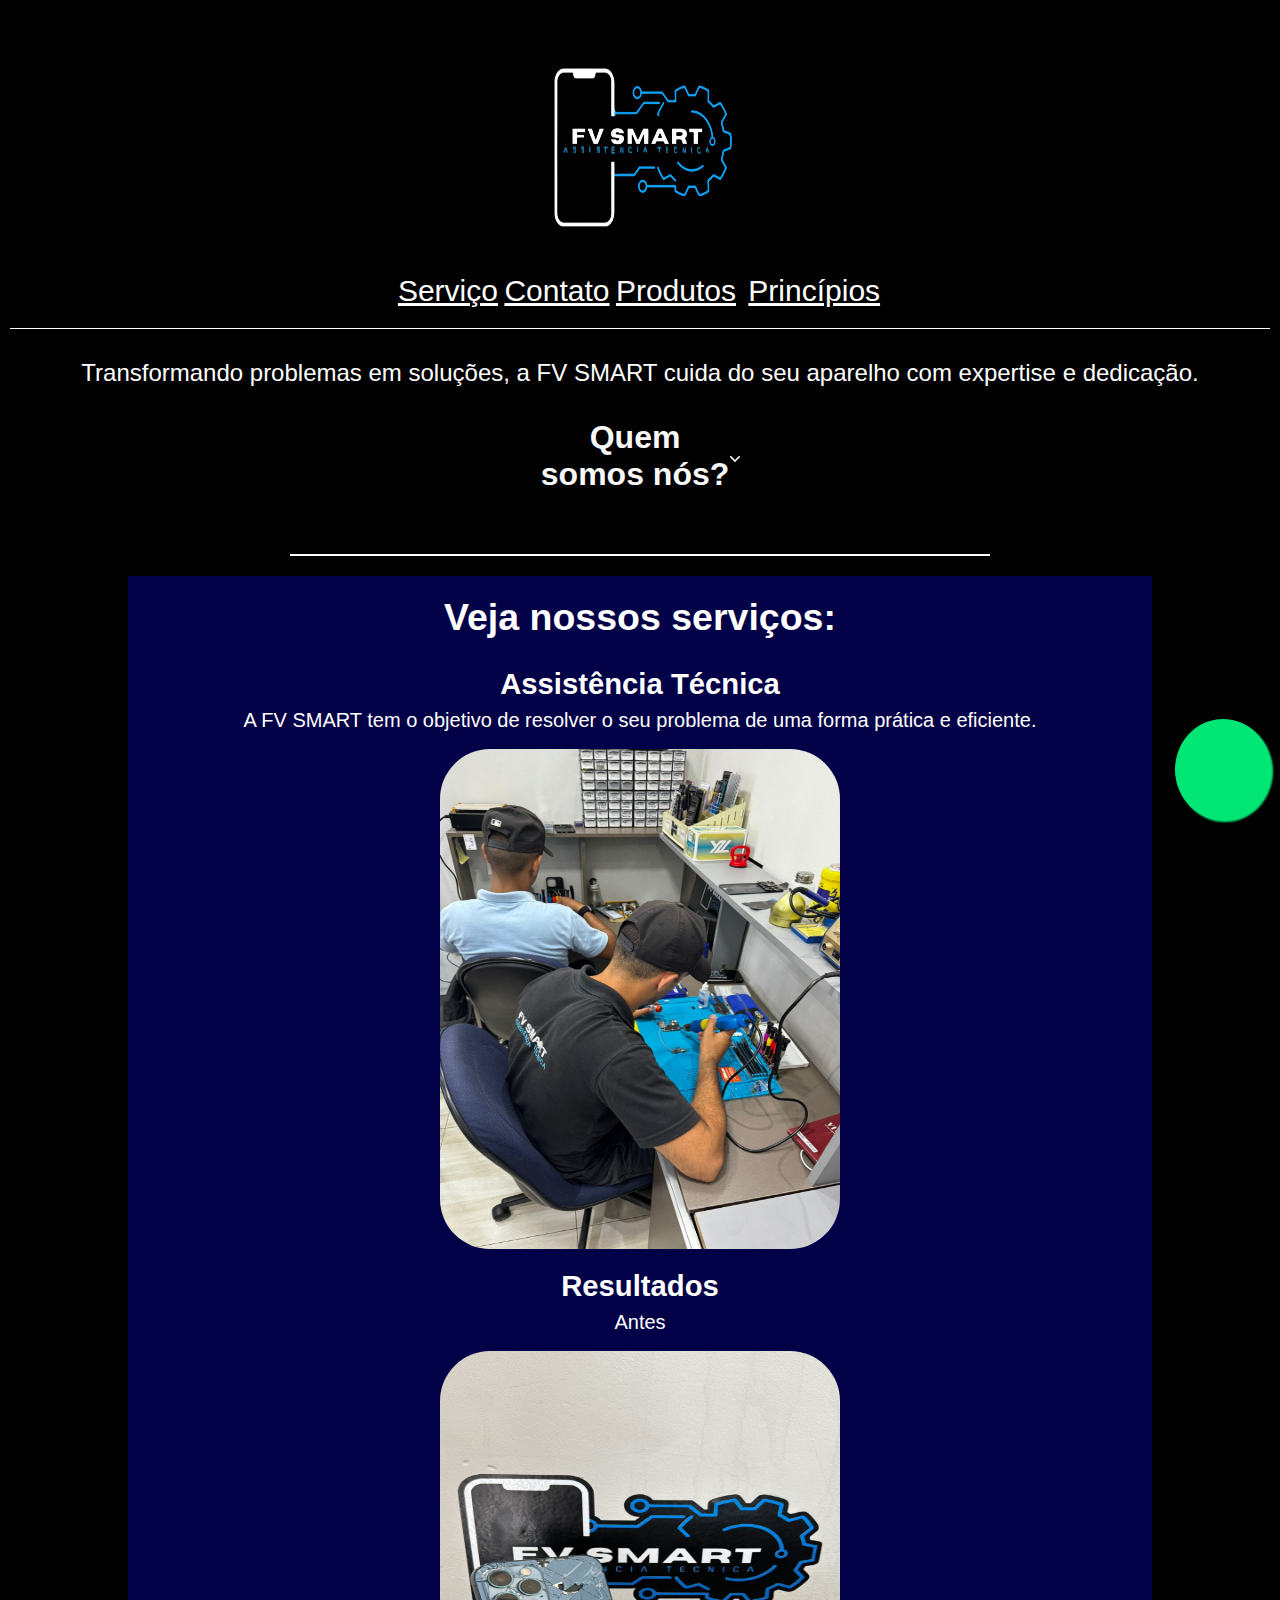
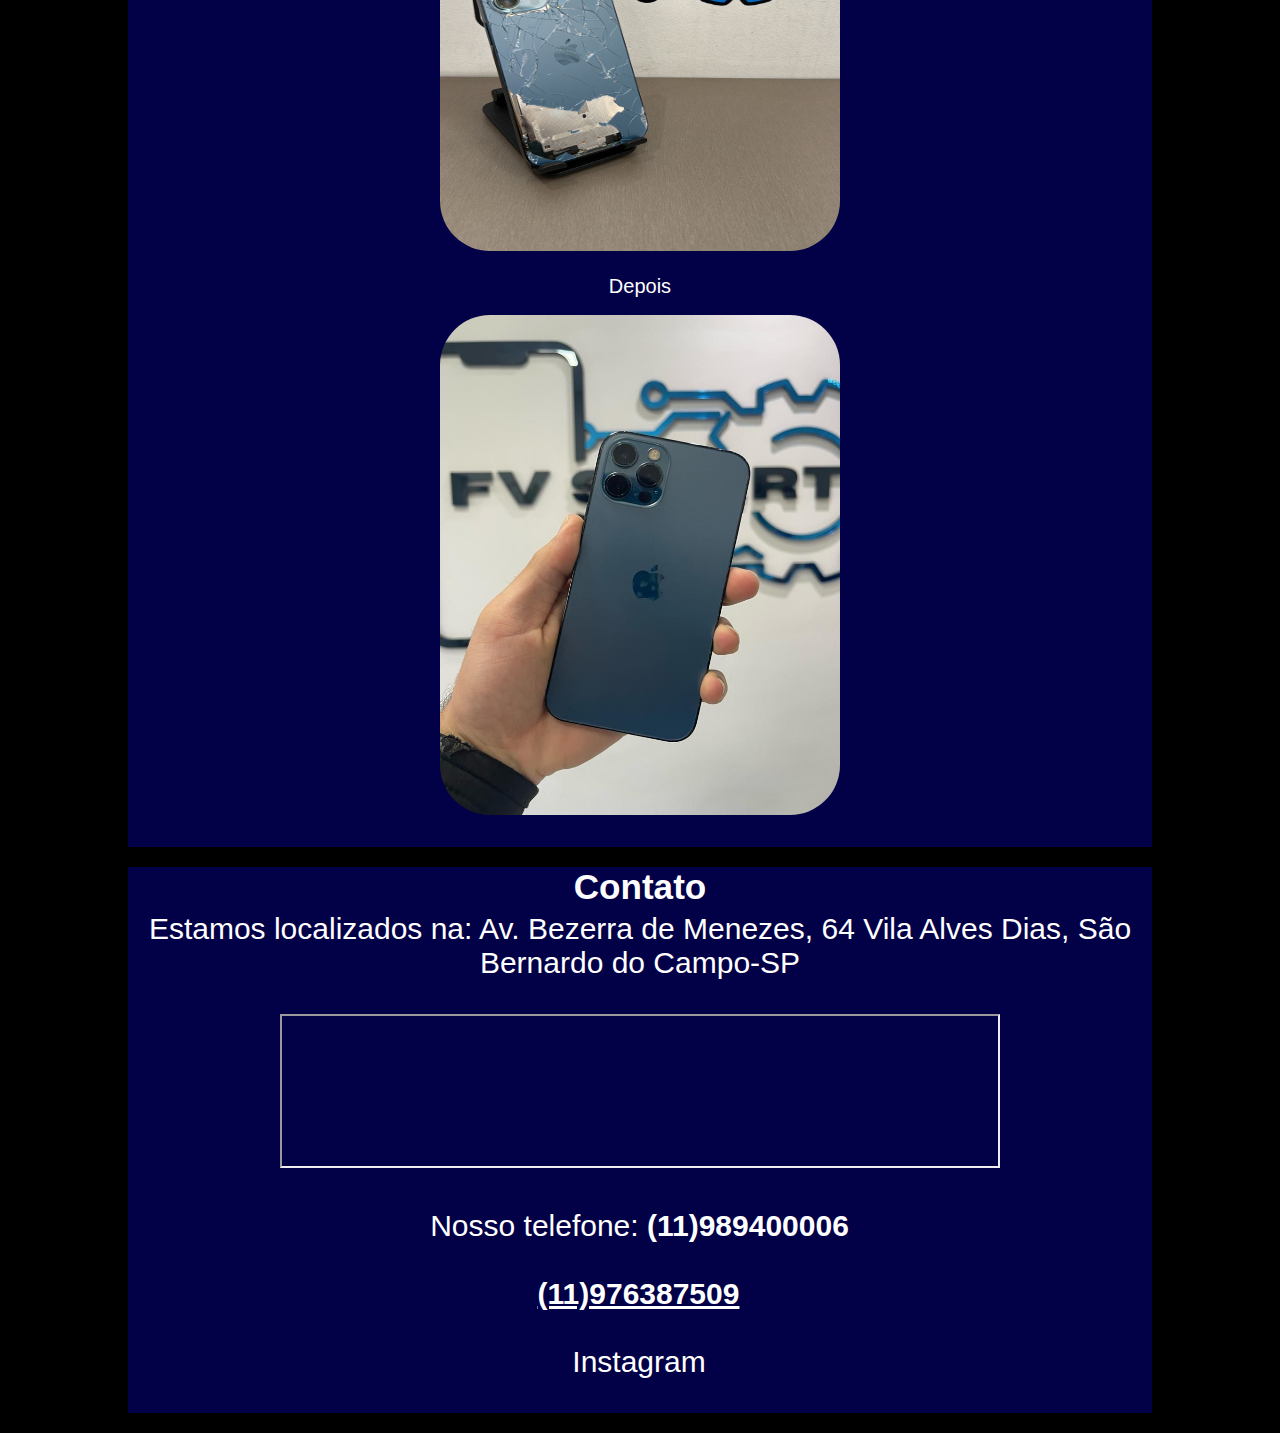
==== commit ceaeb648: "Atualizar o index.html" ====
--- a/index.html
+++ b/index.html
@@ -70,7 +70,7 @@
             
         </div>
         <div class="buttonzap">
-            <a href='https://api.whatsapp.com/send/?phone=5511989400006&text=Ola+FV+SMART+Assistência+Técnica&type=phone_number&app_absent=0'class="icon" target='_blank'><i class="fab fa-whatsapp"></i></a>
+            <a href='https://api.whatsapp.com/send/?phone=5511989400006&text=Olá+FV+Smart+Assistência+Técnica+ estou+vindo+pelo+google&type=phone_number&app_absent=0'class="icon" target='_blank'><i class="fab fa-whatsapp"></i></a>
           </div>
 
 
--- a/estilo.css
+++ b/estilo.css
@@ -62,7 +62,12 @@
     margin-bottom: 0;
     font-size: 28px;
     border-top: 1px solid #fff;
-    font-family: Montserrat, "Open Sans", Helvetica, Arial, sans-serif;
+    font-family: Montserrat, "Open Sans", Helvetica, Arial, sans-serif;}
+    
+    @media (min-width: 801px){
+        h1{
+          font-size: 100px;
+        }
 }
 
 
@@ -134,8 +139,12 @@
     @media (min-width: 801px){
         #contato{
           width: 80%;
-         font-size: 30px;
-        }
+          font-size: 30px;
+        }
+}
+#contato iframe{
+    width: 70%;
+    
 }
 .logo{
    
@@ -167,7 +176,7 @@
     cursor: pointer;
     align-items: center; 
     font-family: Montserrat, "Open Sans", Helvetica, Arial, sans-serif;}
-    @media (max-width: 00px){
+    @media (max-width: 700px){
         .faq{
           max-width: 200px;
         }
@@ -195,7 +204,7 @@
 transform: max-height 1.4s ease;
 color: #f8f8f8;
 align-items: center;}
-@media (max-width: 600px){
+@media (min-width: 800px){
     .answer{
       max-width: 300px;
       align-items: center;
@@ -299,18 +308,20 @@
     text-decoration: none;
     z-index: 100;
     box-shadow: 2px 2px 2px #01e675;} 
-    @media (min-width: 700px){
+    @media (min-width: 800px){
         .icon{
-          width: 80px;
-          height: 90px;
+          width: 90px;
+          height: 95px;
         }
   }
   
   .icon .fab{
     padding-top: 9px;}
-    @media (min-width: 700px){
+    @media (min-width: 800px){
         .icon .fab{
-          padding-top: 28px;
+          padding-top: 9px;
+          font-size: 70px;
+          width: -50px;
         }
   }
   
@@ -320,3 +331,4 @@
     font-weight: 900;
     box-shadow: 2px 2px 20px #5fe690;
   }
+  
